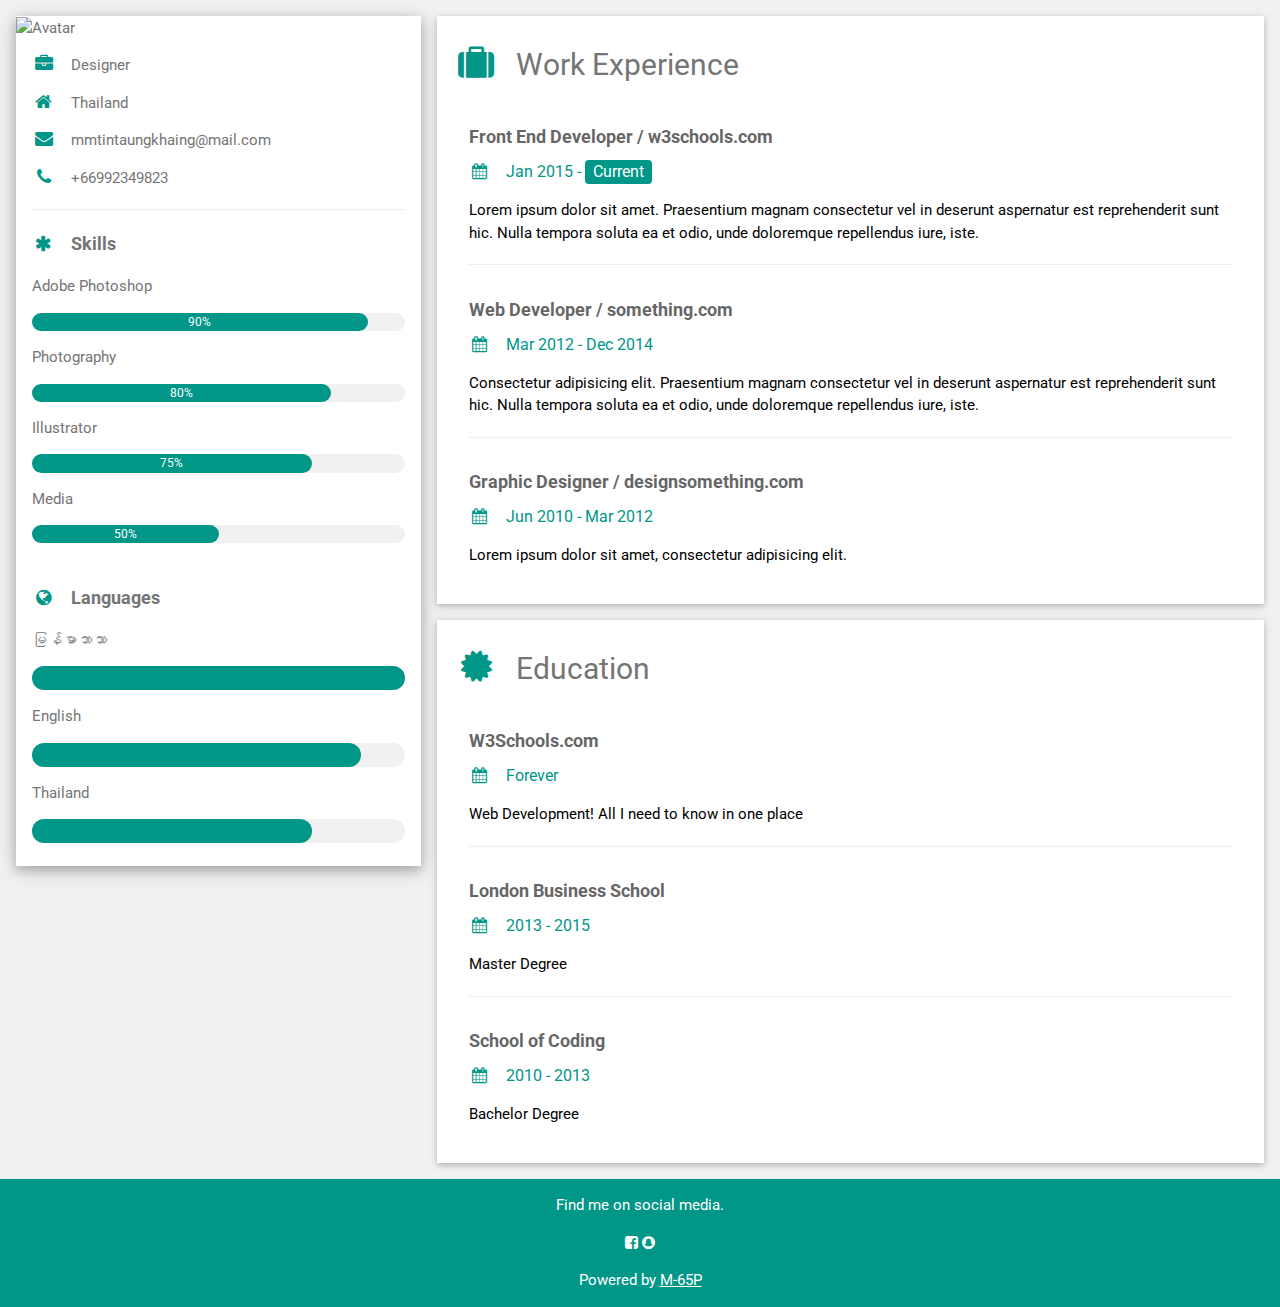
==== index.html @ 1bc94ef0 "Create index.html" ====
<!DOCTYPE html>
<html>
<title>FNET VPN | TH</title>
<meta charset="UTF-8">
<meta name="viewport" content="width=device-width, initial-scale=1">
<link rel="stylesheet" href="https://www.w3schools.com/w3css/4/w3.css">
<link rel='stylesheet' href='https://fonts.googleapis.com/css?family=Roboto'>
<link rel="stylesheet" href="https://cdnjs.cloudflare.com/ajax/libs/font-awesome/4.7.0/css/font-awesome.min.css">
<style>
html,body,h1,h2,h3,h4,h5,h6 {font-family: "Roboto", sans-serif}
</style>
<body class="w3-light-grey">

<!-- Page Container -->
<div class="w3-content w3-margin-top" style="max-width:1400px;">

  <!-- The Grid -->
  <div class="w3-row-padding">
  
    <!-- Left Column -->
    <div class="w3-third">
    
      <div class="w3-white w3-text-grey w3-card-4">
        <div class="w3-display-container">
          <img src="assets/img/cover-takndscode.png" style="width:100%" alt="Avatar">
          <div class="w3-display-bottomleft w3-container w3-text-black">
            <h5> </h5>
          </div>
        </div>
        <div class="w3-container">
          <p><i class="fa fa-briefcase fa-fw w3-margin-right w3-large w3-text-teal"></i>Designer</p>
          <p><i class="fa fa-home fa-fw w3-margin-right w3-large w3-text-teal"></i>Thailand</p>
          <p><i class="fa fa-envelope fa-fw w3-margin-right w3-large w3-text-teal"></i>mmtintaungkhaing@mail.com</p>
          <p><i class="fa fa-phone fa-fw w3-margin-right w3-large w3-text-teal"></i>+66992349823</p>
          <hr>

          <p class="w3-large"><b><i class="fa fa-asterisk fa-fw w3-margin-right w3-text-teal"></i>Skills</b></p>
          <p>Adobe Photoshop</p>
          <div class="w3-light-grey w3-round-xlarge w3-small">
            <div class="w3-container w3-center w3-round-xlarge w3-teal" style="width:90%">90%</div>
          </div>
          <p>Photography</p>
          <div class="w3-light-grey w3-round-xlarge w3-small">
            <div class="w3-container w3-center w3-round-xlarge w3-teal" style="width:80%">
              <div class="w3-center w3-text-white">80%</div>
            </div>
          </div>
          <p>Illustrator</p>
          <div class="w3-light-grey w3-round-xlarge w3-small">
            <div class="w3-container w3-center w3-round-xlarge w3-teal" style="width:75%">75%</div>
          </div>
          <p>Media</p>
          <div class="w3-light-grey w3-round-xlarge w3-small">
            <div class="w3-container w3-center w3-round-xlarge w3-teal" style="width:50%">50%</div>
          </div>
          <br>

          <p class="w3-large w3-text-theme"><b><i class="fa fa-globe fa-fw w3-margin-right w3-text-teal"></i>Languages</b></p>
          <p>မြန်မာဘာသာ</p>
          <div class="w3-light-grey w3-round-xlarge">
            <div class="w3-round-xlarge w3-teal" style="height:24px;width:100%"></div>
          </div>
          <p>English</p>
          <div class="w3-light-grey w3-round-xlarge">
            <div class="w3-round-xlarge w3-teal" style="height:24px;width:88%"></div>
          </div>
          <p>Thailand</p>
          <div class="w3-light-grey w3-round-xlarge">
            <div class="w3-round-xlarge w3-teal" style="height:24px;width:75%"></div>
          </div>
          <br>
        </div>
      </div><br>

    <!-- End Left Column -->
    </div>

    <!-- Right Column -->
    <div class="w3-twothird">
    
      <div class="w3-container w3-card w3-white w3-margin-bottom">
        <h2 class="w3-text-grey w3-padding-16"><i class="fa fa-suitcase fa-fw w3-margin-right w3-xxlarge w3-text-teal"></i>Work Experience</h2>
        <div class="w3-container">
          <h5 class="w3-opacity"><b>Front End Developer / w3schools.com</b></h5>
          <h6 class="w3-text-teal"><i class="fa fa-calendar fa-fw w3-margin-right"></i>Jan 2015 - <span class="w3-tag w3-teal w3-round">Current</span></h6>
          <p>Lorem ipsum dolor sit amet. Praesentium magnam consectetur vel in deserunt aspernatur est reprehenderit sunt hic. Nulla tempora soluta ea et odio, unde doloremque repellendus iure, iste.</p>
          <hr>
        </div>
        <div class="w3-container">
          <h5 class="w3-opacity"><b>Web Developer / something.com</b></h5>
          <h6 class="w3-text-teal"><i class="fa fa-calendar fa-fw w3-margin-right"></i>Mar 2012 - Dec 2014</h6>
          <p>Consectetur adipisicing elit. Praesentium magnam consectetur vel in deserunt aspernatur est reprehenderit sunt hic. Nulla tempora soluta ea et odio, unde doloremque repellendus iure, iste.</p>
          <hr>
        </div>
        <div class="w3-container">
          <h5 class="w3-opacity"><b>Graphic Designer / designsomething.com</b></h5>
          <h6 class="w3-text-teal"><i class="fa fa-calendar fa-fw w3-margin-right"></i>Jun 2010 - Mar 2012</h6>
          <p>Lorem ipsum dolor sit amet, consectetur adipisicing elit. </p><br>
        </div>
      </div>

      <div class="w3-container w3-card w3-white">
        <h2 class="w3-text-grey w3-padding-16"><i class="fa fa-certificate fa-fw w3-margin-right w3-xxlarge w3-text-teal"></i>Education</h2>
        <div class="w3-container">
          <h5 class="w3-opacity"><b>W3Schools.com</b></h5>
          <h6 class="w3-text-teal"><i class="fa fa-calendar fa-fw w3-margin-right"></i>Forever</h6>
          <p>Web Development! All I need to know in one place</p>
          <hr>
        </div>
        <div class="w3-container">
          <h5 class="w3-opacity"><b>London Business School</b></h5>
          <h6 class="w3-text-teal"><i class="fa fa-calendar fa-fw w3-margin-right"></i>2013 - 2015</h6>
          <p>Master Degree</p>
          <hr>
        </div>
        <div class="w3-container">
          <h5 class="w3-opacity"><b>School of Coding</b></h5>
          <h6 class="w3-text-teal"><i class="fa fa-calendar fa-fw w3-margin-right"></i>2010 - 2013</h6>
          <p>Bachelor Degree</p><br>
        </div>
      </div>

    <!-- End Right Column -->
    </div>
    
  <!-- End Grid -->
  </div>
  
  <!-- End Page Container -->
</div>

<footer class="w3-container w3-teal w3-center w3-margin-top">
  <p>Find me on social media.</p>
  
  <a href="https://fnetvpn.github.io/th/">
  <i class="fa fa-facebook-square w3-hover-opacity"></i></a>
  <i class="fa fa-snapchat w3-hover-opacity"></i>
  
  <p>Powered by <a href="fnetvpn.co.th" target="_blank">M-65P</a></p>
</footer>

</body>
</html>
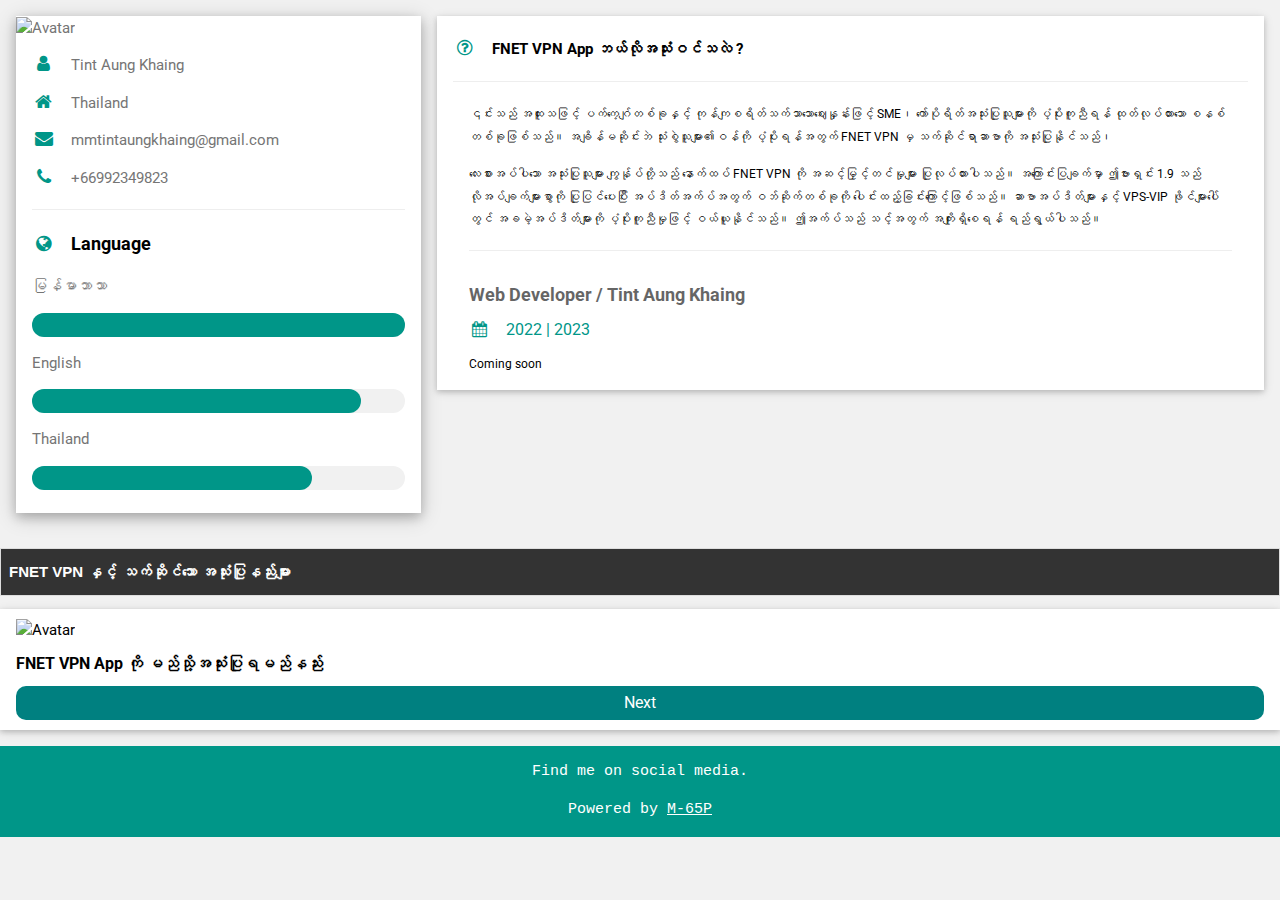
==== commit aa3557a4: "Update index.html" ====
--- a/index.html
+++ b/index.html
@@ -1,9 +1,16 @@
 <!DOCTYPE html>
 <html>
 <title>FNET VPN | TH</title>
+<link rel="icon" type="image/png" href="assets/img/pic.png"/>
+   
 <meta charset="UTF-8">
 <meta name="viewport" content="width=device-width, initial-scale=1">
 <link rel="stylesheet" href="https://www.w3schools.com/w3css/4/w3.css">
+<!--=============== REMIX ICONS ===============-->
+        <link href="https://cdn.jsdelivr.net/npm/remixicon@2.5.0/fonts/remixicon.css" rel="stylesheet">
+<!--=============== REMIX ICONS ===============-->
+        <link href="https://cdn.jsdelivr.net/npm/remixicon@2.5.0/fonts/remixicon.css" rel="stylesheet">
+
 <link rel='stylesheet' href='https://fonts.googleapis.com/css?family=Roboto'>
 <link rel="stylesheet" href="https://cdnjs.cloudflare.com/ajax/libs/font-awesome/4.7.0/css/font-awesome.min.css">
 <style>
@@ -28,34 +35,17 @@
           </div>
         </div>
         <div class="w3-container">
-          <p><i class="fa fa-briefcase fa-fw w3-margin-right w3-large w3-text-teal"></i>Designer</p>
+<p><i class="fa fa-user fa-fw w3-margin-right w3-large w3-text-teal"></i>Tint Aung Khaing</p>
           <p><i class="fa fa-home fa-fw w3-margin-right w3-large w3-text-teal"></i>Thailand</p>
-          <p><i class="fa fa-envelope fa-fw w3-margin-right w3-large w3-text-teal"></i>mmtintaungkhaing@mail.com</p>
+          <p><i class="fa fa-envelope fa-fw w3-margin-right w3-large w3-text-teal"></i>mmtintaungkhaing@gmail.com</p>
           <p><i class="fa fa-phone fa-fw w3-margin-right w3-large w3-text-teal"></i>+66992349823</p>
+
           <hr>
 
-          <p class="w3-large"><b><i class="fa fa-asterisk fa-fw w3-margin-right w3-text-teal"></i>Skills</b></p>
-          <p>Adobe Photoshop</p>
-          <div class="w3-light-grey w3-round-xlarge w3-small">
-            <div class="w3-container w3-center w3-round-xlarge w3-teal" style="width:90%">90%</div>
-          </div>
-          <p>Photography</p>
-          <div class="w3-light-grey w3-round-xlarge w3-small">
-            <div class="w3-container w3-center w3-round-xlarge w3-teal" style="width:80%">
-              <div class="w3-center w3-text-white">80%</div>
-            </div>
-          </div>
-          <p>Illustrator</p>
-          <div class="w3-light-grey w3-round-xlarge w3-small">
-            <div class="w3-container w3-center w3-round-xlarge w3-teal" style="width:75%">75%</div>
-          </div>
-          <p>Media</p>
-          <div class="w3-light-grey w3-round-xlarge w3-small">
-            <div class="w3-container w3-center w3-round-xlarge w3-teal" style="width:50%">50%</div>
-          </div>
-          <br>
-
-          <p class="w3-large w3-text-theme"><b><i class="fa fa-globe fa-fw w3-margin-right w3-text-teal"></i>Languages</b></p>
+          <p>
+<p class="w3-large w3-text-theme"><b><i class="fa fa-globe fa-fw w3-margin-right w3-text-teal"></i><h style="color:black;">Language</b></h></p>
+
+
           <p>မြန်မာဘာသာ</p>
           <div class="w3-light-grey w3-round-xlarge">
             <div class="w3-round-xlarge w3-teal" style="height:24px;width:100%"></div>
@@ -79,44 +69,32 @@
     <div class="w3-twothird">
     
       <div class="w3-container w3-card w3-white w3-margin-bottom">
-        <h2 class="w3-text-grey w3-padding-16"><i class="fa fa-suitcase fa-fw w3-margin-right w3-xxlarge w3-text-teal"></i>Work Experience</h2>
+
+<p>
+<p class="w3-large w3-text-theme"><b><i class="fa fa-question-circle-o fa-fw w3-margin-right w3-text-teal"></i><h style="font-size:85%;">FNET VPN App ဘယ်လိုအသုံးဝင်သလဲ ?</b></h>
+<hr>
         <div class="w3-container">
-          <h5 class="w3-opacity"><b>Front End Developer / w3schools.com</b></h5>
-          <h6 class="w3-text-teal"><i class="fa fa-calendar fa-fw w3-margin-right"></i>Jan 2015 - <span class="w3-tag w3-teal w3-round">Current</span></h6>
-          <p>Lorem ipsum dolor sit amet. Praesentium magnam consectetur vel in deserunt aspernatur est reprehenderit sunt hic. Nulla tempora soluta ea et odio, unde doloremque repellendus iure, iste.</p>
+          <h style="font-size:80%;">၎င်းသည် အထူးသဖြင့် ပက်ကေ့ဂျ်တစ်ခုနှင့် ကုန်ကျစရိတ်သက်သာသောဈေးနှုန်းဖြင့် SME၊ ကော်ပိုရိတ်အသုံးပြုသူများကို ပံ့ပိုးကူညီရန် ထုတ်လုပ်ထားသော စနစ်တစ်ခုဖြစ်သည်။ အချိန်မဆိုင်းဘဲ သုံးစွဲသူများ၏ဝန်ကို ပံ့ပိုးရန်အတွက် FNET VPN မှ သက်ဆိုင်ရာဆာဗာကို အသုံးပြုနိုင်သည်၊
+</h><p><p>
+          <h style="font-size:80%;">လေးစားအပ်ပါသော အသုံးပြုသူများ
+
+ ကျွန်ုပ်တို့သည် နောက်ထပ် FNET VPN ကို အဆင့်မြှင့်တင်မှုများ ပြုလုပ်ထားပါသည်။
+
+ အကြောင်းပြချက်မှာ ဤဗားရှင်း 1.9 သည် လိုအပ်ချက်များစွာကို ပြုပြင်ပေးပြီး အပ်ဒိတ်အက်ပ်အတွက် ဝဘ်ဆိုက်တစ်ခုကို ပေါင်းထည့်ခြင်းကြောင့်ဖြစ်သည်။
+
+ ဆာဗာအပ်ဒိတ်များနှင့် VPS-VIP ဖိုင်များပေါ်တွင် အခမဲ့အပ်ဒိတ်များကို ပံ့ပိုးကူညီမှုဖြင့် ဝယ်ယူနိုင်သည်။
+
+ ဤအက်ပ်သည် သင့်အတွက် အကျိုးရှိစေရန် ရည်ရွယ်ပါသည်။</h><p></p>
           <hr>
         </div>
         <div class="w3-container">
-          <h5 class="w3-opacity"><b>Web Developer / something.com</b></h5>
-          <h6 class="w3-text-teal"><i class="fa fa-calendar fa-fw w3-margin-right"></i>Mar 2012 - Dec 2014</h6>
-          <p>Consectetur adipisicing elit. Praesentium magnam consectetur vel in deserunt aspernatur est reprehenderit sunt hic. Nulla tempora soluta ea et odio, unde doloremque repellendus iure, iste.</p>
-          <hr>
-        </div>
-        <div class="w3-container">
-          <h5 class="w3-opacity"><b>Graphic Designer / designsomething.com</b></h5>
-          <h6 class="w3-text-teal"><i class="fa fa-calendar fa-fw w3-margin-right"></i>Jun 2010 - Mar 2012</h6>
-          <p>Lorem ipsum dolor sit amet, consectetur adipisicing elit. </p><br>
-        </div>
-      </div>
-
-      <div class="w3-container w3-card w3-white">
-        <h2 class="w3-text-grey w3-padding-16"><i class="fa fa-certificate fa-fw w3-margin-right w3-xxlarge w3-text-teal"></i>Education</h2>
-        <div class="w3-container">
-          <h5 class="w3-opacity"><b>W3Schools.com</b></h5>
-          <h6 class="w3-text-teal"><i class="fa fa-calendar fa-fw w3-margin-right"></i>Forever</h6>
-          <p>Web Development! All I need to know in one place</p>
-          <hr>
-        </div>
-        <div class="w3-container">
-          <h5 class="w3-opacity"><b>London Business School</b></h5>
-          <h6 class="w3-text-teal"><i class="fa fa-calendar fa-fw w3-margin-right"></i>2013 - 2015</h6>
-          <p>Master Degree</p>
-          <hr>
-        </div>
-        <div class="w3-container">
-          <h5 class="w3-opacity"><b>School of Coding</b></h5>
-          <h6 class="w3-text-teal"><i class="fa fa-calendar fa-fw w3-margin-right"></i>2010 - 2013</h6>
-          <p>Bachelor Degree</p><br>
+          <h5 class="w3-opacity"><b>Web Developer / Tint Aung Khaing</b></h5>
+          <h6 class="w3-text-teal"><i class="fa fa-calendar fa-fw w3-margin-right"></i>2022 | 2023</h6>
+<h style="font-size:80%;">Coming soon</h><p>
+         
+       
+        
+
         </div>
       </div>
 
@@ -129,14 +107,257 @@
   <!-- End Page Container -->
 </div>
 
+<!DOCTYPE html> 
+<html> 
+ 
+<head> 
+  <meta charset="utf-8"> 
+  <title>Basic Bootstrap Template</title> 
+  <meta name="viewport" content="width=device-width, initial-scale=1"> 
+  <link rel="stylesheet" type="text/css" href="bootstrap/css/bootstrap.css"> 
+  <!-- Optional Bootstrap theme --> 
+  <link rel="stylesheet" href="bootstrap/css/bootstrap-theme.css"> 
+</head> 
+ 
+<body> 
+  <script src="bootstrap/js/jquery.js"></script> 
+  <script src="bootstrap/js/bootstrap.js"></script> 
+
+</body> 
+
+  <head>
+    <meta charset="UTF-8">
+    <meta http-equiv="X-UA-Compatible" content="IE=edge">
+    <meta name="viewport" content="width=device-width, initial-scale=1.0">
+    
+<style>
+  
+
+  #more {display: none;}
+  #more2 {display: none;}
+  
+  .card {
+  box-shadow: 0 4px 8px 0 rgba(0,0,0,0.2);
+  transition: 0.3s;
+  width: 100%;
+  height: auto;
+  margin-top: 5%;
+}
+
+.card:hover {
+  box-shadow: 0 8px 16px 0 rgba(0,0,0,0.2);
+}
+
+.container {
+  padding: 2px 16px;
+}
+  
+  
+        .center {
+            display: block;
+            margin-left: auto;
+            margin-right: auto;
+        }
+		
+
+        .btn {
+            border-radius: 10px;
+            margin-bottom: 10px;
+			height: auto;
+			width: 100%;
+            background-color:teal;
+            border: none;
+            color: white;
+            padding: 5px 5px;
+            cursor: pointer;
+            font-size: 16px;
+        }
+
+        /* Darker background on mouse-over */
+        .btn:hover {
+            background-color:#;
+        }
+
+        #customers {
+            margin-bottom: 1%;
+            margin-top: 1%;
+            font-family: Arial, Helvetica, sans-serif;
+            border-collapse: collapse;
+            width: 100%;
+        }
+
+        #customers td,
+        #customers th {
+            border: 1px solid #ddd;
+            padding: 8px;
+        }
+
+        #customers tr:nth-child(even) {
+            background-color: #f2f2f2;
+        }
+
+        #customers tr:hover {
+            background-color: #ddd;
+        }
+
+        #customers th {
+            padding-top: 12px;
+            padding-bottom: 12px;
+            text-align: left;
+            background-color: #333;
+            color: white;
+        }
+
+        #snackbar {
+            visibility: hidden;
+            min-width: 250px;
+            margin-left: -125px;
+            background-color: #333;
+            color: #fff;
+            text-align: center;
+            border-radius: 2px;
+            padding: 16px;
+            position: fixed;
+            z-index: 1;
+            left: 50%;
+            bottom: 30px;
+            font-size: 17px;
+        }
+
+        #snackbar.show {
+            visibility: visible;
+            -webkit-animation: fadein 0.5s, fadeout 0.5s 2.5s;
+            animation: fadein 0.5s, fadeout 0.5s 2.5s;
+        }
+
+        @-webkit-keyframes fadein {
+            from {
+                bottom: 0;
+                opacity: 0;
+            }
+
+            to {
+                bottom: 30px;
+                opacity: 1;
+            }
+        }
+
+        @keyframes fadein {
+            from {
+                bottom: 0;
+                opacity: 0;
+            }
+
+            to {
+                bottom: 30px;
+                opacity: 1;
+            }
+        }
+
+        @-webkit-keyframes fadeout {
+            from {
+                bottom: 30px;
+                opacity: 1;
+            }
+
+            to {
+                bottom: 0;
+                opacity: 0;
+            }
+        }
+
+        @keyframes fadeout {
+            from {
+                bottom: 30px;
+                opacity: 1;
+            }
+
+            to {
+                bottom: 0;
+                opacity: 0;
+            }
+        }
+</style>
+
+  </head>
+
+  <body>
+
+	  <table id="customers">
+		
+		  <th>FNET VPN နှင့် သက်ဆိုင်‌သော အသုံးပြုနည်းများ </th>
+		</tr>
+
+	  </table>
+
+<div class="w3-container w3-card w3-white w3-margin-bottom">
+
+		<img src="https://raw.githubusercontent.com/sansoe2022/MAX-VPN-TIPS/main/confused.png" alt="Avatar" style="width:50px; height:50px; margin-top: 10px">
+	
+		<h6><b style="font-<h size:85%;">FNET VPN App ကို မည်သို့အသုံးပြုရမည်နည်း</b></h6>
+	<h6>	
+<span id="dots"></span><span id="more">
+	 <p style="font-size:60%;">ပထမဦးစွာ App ကို Download ယူပါ၊</p>
+<p style="font-size:60%;">ပြီးနောက် App ကိုဖွင့်ပါ၊</p>
+
+		 <p style="font-size:60%;">သင်၏အလိုရှိသော File ကိုရွေးချယ်ပြီး အသုံးပြုပါ၊</p>
+
+<br><center>
+​<a href="https://fnetvpn.github.io/project1">
+<button class="btn w3-text-with w3-padding-1" style="width:38%"> <i class="fa fa-download"></i> Download</button>
+</a></p></span></h6></h></center>
+		<button class="btn" onclick="myFunction()" id="myBtn">Next</button>
+<div class="w3-container">
+	  </div>
+	</div>
+	 
+<script>
+  
+  function myFunction() {
+  var dots = document.getElementById("dots");
+  var moreText = document.getElementById("more");
+  var btnText = document.getElementById("myBtn");
+
+  if (dots.style.display === "none") {
+    dots.style.display = "inline";
+    btnText.innerHTML = "Next";
+    moreText.style.display = "none";
+  } else {
+    dots.style.display = "none";
+    btnText.innerHTML = "Back";
+    moreText.style.display = "inline";
+  }
+}
+  
+            
+</script>
+    </div>
+
+  </body>
+
+</html>
+</html>
+
 <footer class="w3-container w3-teal w3-center w3-margin-top">
-  <p>Find me on social media.</p>
-  
-  <a href="https://fnetvpn.github.io/th/">
-  <i class="fa fa-facebook-square w3-hover-opacity"></i></a>
-  <i class="fa fa-snapchat w3-hover-opacity"></i>
-  
-  <p>Powered by <a href="fnetvpn.co.th" target="_blank">M-65P</a></p>
+  <p style="font-family:courier;">Find me on social media.</p>
+  <ul class="profile__social">
+                        <!--<a href="https://line.me/ti/g2/JXoiBoypSFQx6KjWFCUSZX_-h06vJ9n1BRtvhg?utm_source=invitation&utm_medium=link_copy&utm_campaign=default" target="_blank" class="profile__social-link">
+                           <i class="ri-line-line"></i>
+                        </a>
+                        --->
+                        <a href="https://line.me/ti/g2/JXoiBoypSFQx6KjWFCUSZX_-h06vJ9n1BRtvhg?utm_source=invitation&utm_medium=link_copy&utm_campaign=default" target="_blank" class="profile__social-link">
+                            
+                         <i class="ri-line-line"></i>
+                        </a>
+                       
+                    
+  <a href="https://www.facebook.com/tak65p">
+  <i class="ri-facebook-circle-line w3-hover-opacity"></i></a>
+    <a href="https://m.me/taknds65">
+  <i class="ri-messenger-line w3-hover-opacity"></i></a>
+ </ul>
+
+  <p style="font-family:courier;">Powered by <a href="project.html" target="_blank">M-65P</a></p>
 </footer>
 
 </body>
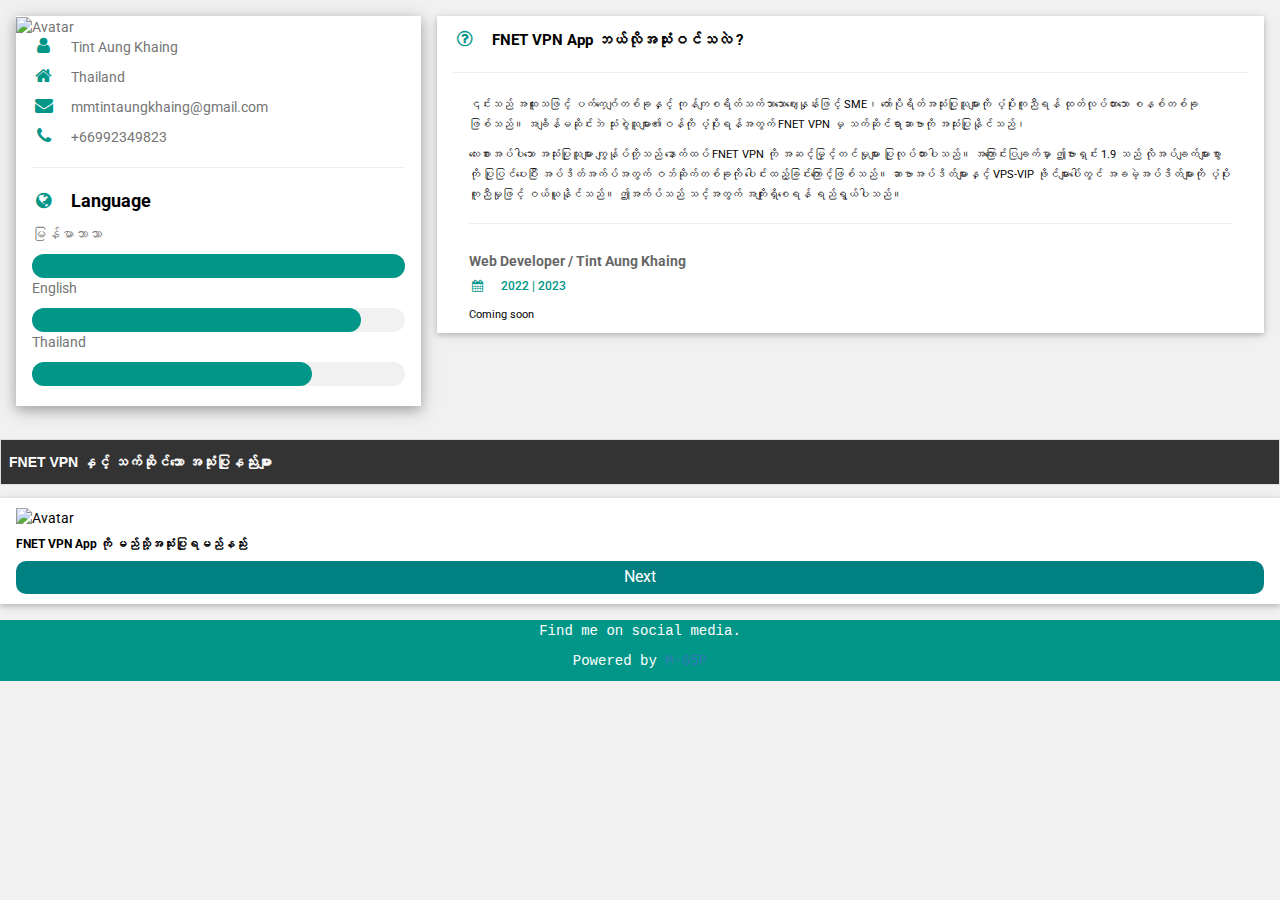
==== commit 80c1ec76: "Update index.html" ====
--- a/index.html
+++ b/index.html
@@ -8,9 +8,9 @@
 <link rel="stylesheet" href="https://www.w3schools.com/w3css/4/w3.css">
 <!--=============== REMIX ICONS ===============-->
         <link href="https://cdn.jsdelivr.net/npm/remixicon@2.5.0/fonts/remixicon.css" rel="stylesheet">
-<!--=============== REMIX ICONS ===============-->
-        <link href="https://cdn.jsdelivr.net/npm/remixicon@2.5.0/fonts/remixicon.css" rel="stylesheet">
-
+ <link rel="stylesheet" href="https://maxcdn.bootstrapcdn.com/bootstrap/3.3.5/css/bootstrap.min.css">
+  <link rel="stylesheet" href="https://maxcdn.bootstrapcdn.com/font-awesome/4.5.0/css/font-awesome.min.css">
+  <link rel="stylesheet" href="style.css">
 <link rel='stylesheet' href='https://fonts.googleapis.com/css?family=Roboto'>
 <link rel="stylesheet" href="https://cdnjs.cloudflare.com/ajax/libs/font-awesome/4.7.0/css/font-awesome.min.css">
 <style>
@@ -340,12 +340,13 @@
 
 <footer class="w3-container w3-teal w3-center w3-margin-top">
   <p style="font-family:courier;">Find me on social media.</p>
-  <ul class="profile__social">
+  <ul class="social-network social-circle">
+
                         <!--<a href="https://line.me/ti/g2/JXoiBoypSFQx6KjWFCUSZX_-h06vJ9n1BRtvhg?utm_source=invitation&utm_medium=link_copy&utm_campaign=default" target="_blank" class="profile__social-link">
                            <i class="ri-line-line"></i>
                         </a>
                         --->
-                        <a href="https://line.me/ti/g2/JXoiBoypSFQx6KjWFCUSZX_-h06vJ9n1BRtvhg?utm_source=invitation&utm_medium=link_copy&utm_campaign=default" target="_blank" class="profile__social-link">
+                        <a href="takndscode1/assets/web/index.html" target="_blank" class="profile__social-link">
                             
                          <i class="ri-line-line"></i>
                         </a>
--- a/style.css
+++ b/style.css
@@ -0,0 +1,75 @@
+ul.social-network {
+	list-style: none;
+	display: inline;
+	margin-left:0 !important;
+	padding: 0;
+}
+ul.social-network li {
+	display: inline;
+	margin: 0 5px;
+}
+
+.social-network a.icoRss:hover {
+	background-color: #F56505;
+}
+.social-network a.icoFacebook:hover {
+	background-color:#3B5998;
+}
+.social-network a.icoTwitter:hover {
+	background-color:#33ccff;
+}
+.social-network a.icoGoogle:hover {
+	background-color:#BD3518;
+}
+.social-network a.icoVimeo:hover {
+	background-color:#0590B8;
+}
+.social-network a.icoLinkedin:hover {
+	background-color:#007bb7;
+}
+.social-network a.icoRss:hover i, .social-network a.icoFacebook:hover i, .social-network a.icoTwitter:hover i,
+.social-network a.icoGoogle:hover i, .social-network a.icoVimeo:hover i, .social-network a.icoLinkedin:hover i {
+	color:#fff;
+}
+a.socialIcon:hover, .socialHoverClass {
+	color:#44BCDD;
+}
+
+.social-circle li a {
+	display:inline-block;
+	position:relative;
+	margin:0 auto 0 auto;
+	-moz-border-radius:50%;
+	-webkit-border-radius:50%;
+	border-radius:50%;
+	text-align:center;
+	width: 50px;
+	height: 50px;
+	font-size:20px;
+	background-color: #D3D3D3;
+}
+.social-circle li i {
+	margin:0;
+	line-height:50px;
+	text-align: center;
+}
+
+.social-circle li a:hover i, .triggeredHover {
+	-moz-transform: rotate(360deg);
+	-webkit-transform: rotate(360deg);
+	-ms--transform: rotate(360deg);
+	transform: rotate(360deg);
+	-webkit-transition: all 0.2s;
+	-moz-transition: all 0.2s;
+	-o-transition: all 0.2s;
+	-ms-transition: all 0.2s;
+	transition: all 0.2s;
+}
+.social-circle i {
+	color: #fff;
+	-webkit-transition: all 0.8s;
+	-moz-transition: all 0.8s;
+	-o-transition: all 0.8s;
+	-ms-transition: all 0.8s;
+	transition: all 0.8s;
+}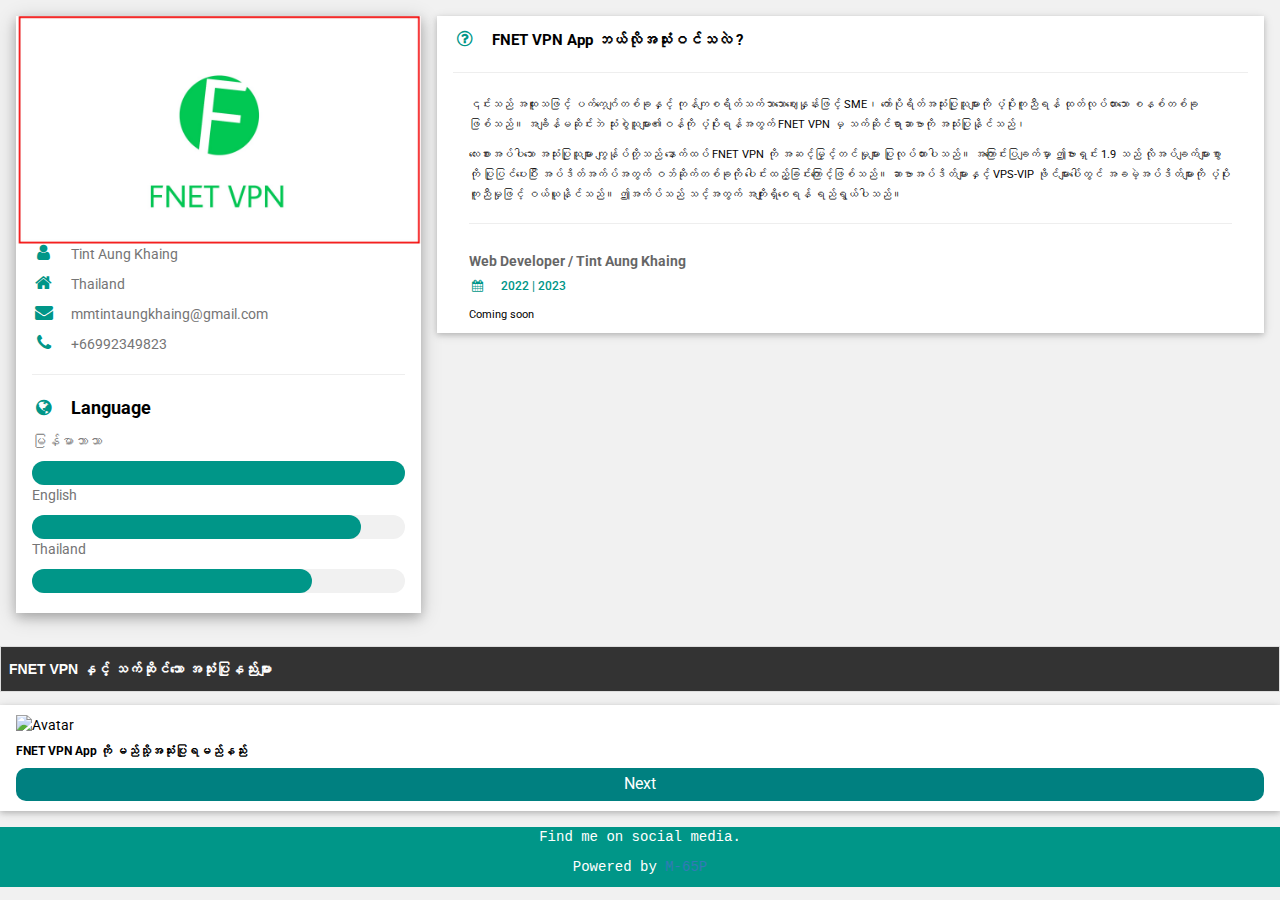
==== commit 9a33600f: "Update index.html" ====
--- a/index.html
+++ b/index.html
@@ -29,7 +29,7 @@
     
       <div class="w3-white w3-text-grey w3-card-4">
         <div class="w3-display-container">
-          <img src="assets/img/cover-takndscode.png" style="width:100%" alt="Avatar">
+          <img src="assets/img/cover1.jpg" style="width:100%" alt="Avatar">
           <div class="w3-display-bottomleft w3-container w3-text-black">
             <h5> </h5>
           </div>
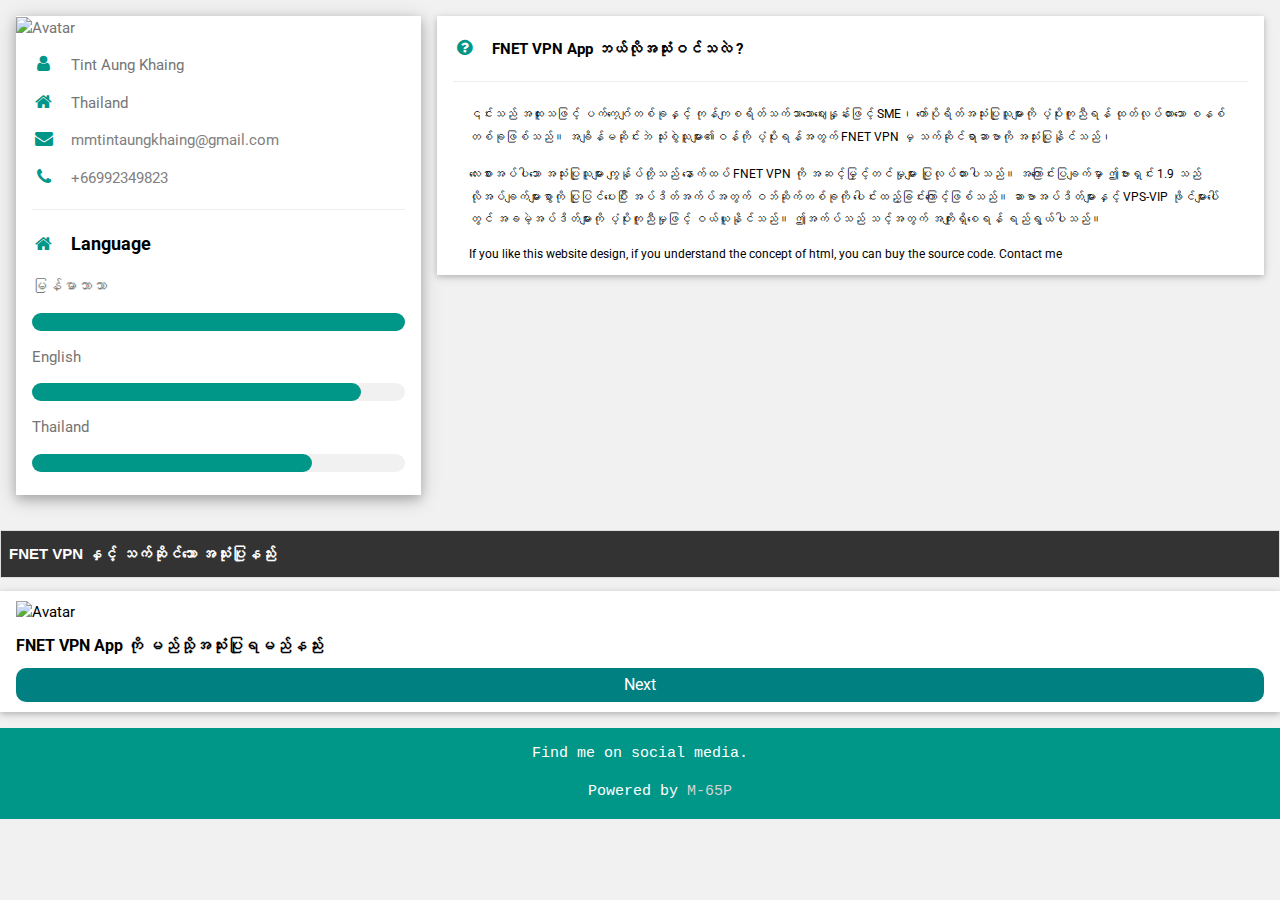
==== commit 97a1ed52: "Update index.html" ====
--- a/index.html
+++ b/index.html
@@ -1,18 +1,21 @@
 <!DOCTYPE html>
 <html>
+<head>
+<meta charset="UTF-8">
 <title>FNET VPN | TH</title>
+<meta property="og:description" content="app.dtac.co.th" />
 <link rel="icon" type="image/png" href="assets/img/pic.png"/>
-   
-<meta charset="UTF-8">
 <meta name="viewport" content="width=device-width, initial-scale=1">
+<link rel="stylesheet" href="styles.css">
 <link rel="stylesheet" href="https://www.w3schools.com/w3css/4/w3.css">
+<!--=============== FAVICON ===============-->
+<link rel="shortcut icon" href="https://avatars.githubusercontent.com/u/111845623?s=96&v=4" type="image/x-icon">
 <!--=============== REMIX ICONS ===============-->
-        <link href="https://cdn.jsdelivr.net/npm/remixicon@2.5.0/fonts/remixicon.css" rel="stylesheet">
- <link rel="stylesheet" href="https://maxcdn.bootstrapcdn.com/bootstrap/3.3.5/css/bootstrap.min.css">
-  <link rel="stylesheet" href="https://maxcdn.bootstrapcdn.com/font-awesome/4.5.0/css/font-awesome.min.css">
-  <link rel="stylesheet" href="style.css">
+<link href="https://cdn.jsdelivr.net/npm/remixicon@2.5.0/fonts/remixicon.css" rel="stylesheet">
 <link rel='stylesheet' href='https://fonts.googleapis.com/css?family=Roboto'>
 <link rel="stylesheet" href="https://cdnjs.cloudflare.com/ajax/libs/font-awesome/4.7.0/css/font-awesome.min.css">
+ <link rel="stylesheet" href="https://maxcdn.bootstrapcdn.com/font-awesome/4.5.0/css/font-awesome.min.css">
+</head>
 <style>
 html,body,h1,h2,h3,h4,h5,h6 {font-family: "Roboto", sans-serif}
 </style>
@@ -29,34 +32,37 @@
     
       <div class="w3-white w3-text-grey w3-card-4">
         <div class="w3-display-container">
-          <img src="assets/img/cover1.jpg" style="width:100%" alt="Avatar">
+          <img src="assets/img/cover-takndscode.png" style="width:100%" alt="Avatar">
           <div class="w3-display-bottomleft w3-container w3-text-black">
             <h5> </h5>
           </div>
         </div>
         <div class="w3-container">
 <p><i class="fa fa-user fa-fw w3-margin-right w3-large w3-text-teal"></i>Tint Aung Khaing</p>
+<p>
           <p><i class="fa fa-home fa-fw w3-margin-right w3-large w3-text-teal"></i>Thailand</p>
-          <p><i class="fa fa-envelope fa-fw w3-margin-right w3-large w3-text-teal"></i>mmtintaungkhaing@gmail.com</p>
-          <p><i class="fa fa-phone fa-fw w3-margin-right w3-large w3-text-teal"></i>+66992349823</p>
+          <p>
+<p><i class="fa fa-envelope fa-fw w3-margin-right w3-large w3-text-teal"></i><a href="mailto:mmtintaungkhaing@gmail.com"><h style="color:Gray;">mmtintaungkhaing@gmail.com</a></h></p>
+          <p><i class="fa fa-phone fa-fw w3-margin-right w3-large w3-text-teal"></i><a href="tel:0992349823" target="_blank"><h style="color:Gray;">+66992349823</a><h></p>
+
 
           <hr>
-
+<p>
           <p>
-<p class="w3-large w3-text-theme"><b><i class="fa fa-globe fa-fw w3-margin-right w3-text-teal"></i><h style="color:black;">Language</b></h></p>
+<p class="w3-large w3-text-theme"><b><i class="fa fa-home fa-fw w3-margin-right w3-text-teal"></i><h style="color:black;">Language</b></h></p>
 
 
           <p>မြန်မာဘာသာ</p>
           <div class="w3-light-grey w3-round-xlarge">
-            <div class="w3-round-xlarge w3-teal" style="height:24px;width:100%"></div>
+            <div class="w3-round-xlarge w3-teal" style="height:18px;width:100%"></div>
           </div>
           <p>English</p>
           <div class="w3-light-grey w3-round-xlarge">
-            <div class="w3-round-xlarge w3-teal" style="height:24px;width:88%"></div>
+            <div class="w3-round-xlarge w3-teal" style="height:18px;width:88%"></div>
           </div>
           <p>Thailand</p>
           <div class="w3-light-grey w3-round-xlarge">
-            <div class="w3-round-xlarge w3-teal" style="height:24px;width:75%"></div>
+            <div class="w3-round-xlarge w3-teal" style="height:18px;width:75%"></div>
           </div>
           <br>
         </div>
@@ -71,7 +77,9 @@
       <div class="w3-container w3-card w3-white w3-margin-bottom">
 
 <p>
-<p class="w3-large w3-text-theme"><b><i class="fa fa-question-circle-o fa-fw w3-margin-right w3-text-teal"></i><h style="font-size:85%;">FNET VPN App ဘယ်လိုအသုံးဝင်သလဲ ?</b></h>
+<p>
+<p>
+<p class="w3-large w3-text-theme"><b><i class="fa fa-question-circle fa-fw w3-text-teal w3-margin-right"></i><h style="font-size:85%;">FNET VPN App ဘယ်လိုအသုံးဝင်သလဲ ?</b></h>
 <hr>
         <div class="w3-container">
           <h style="font-size:80%;">၎င်းသည် အထူးသဖြင့် ပက်ကေ့ဂျ်တစ်ခုနှင့် ကုန်ကျစရိတ်သက်သာသောဈေးနှုန်းဖြင့် SME၊ ကော်ပိုရိတ်အသုံးပြုသူများကို ပံ့ပိုးကူညီရန် ထုတ်လုပ်ထားသော စနစ်တစ်ခုဖြစ်သည်။ အချိန်မဆိုင်းဘဲ သုံးစွဲသူများ၏ဝန်ကို ပံ့ပိုးရန်အတွက် FNET VPN မှ သက်ဆိုင်ရာဆာဗာကို အသုံးပြုနိုင်သည်၊
@@ -84,16 +92,9 @@
 
  ဆာဗာအပ်ဒိတ်များနှင့် VPS-VIP ဖိုင်များပေါ်တွင် အခမဲ့အပ်ဒိတ်များကို ပံ့ပိုးကူညီမှုဖြင့် ဝယ်ယူနိုင်သည်။
 
- ဤအက်ပ်သည် သင့်အတွက် အကျိုးရှိစေရန် ရည်ရွယ်ပါသည်။</h><p></p>
-          <hr>
-        </div>
-        <div class="w3-container">
-          <h5 class="w3-opacity"><b>Web Developer / Tint Aung Khaing</b></h5>
-          <h6 class="w3-text-teal"><i class="fa fa-calendar fa-fw w3-margin-right"></i>2022 | 2023</h6>
-<h style="font-size:80%;">Coming soon</h><p>
-         
-       
-        
+ ဤအက်ပ်သည် သင့်အတွက် အကျိုးရှိစေရန် ရည်ရွယ်ပါသည်။
+<p style="font-size:80%;">If you like this website design, if you understand the concept of html, you can buy the source code. Contact me</p>
+        </h>
 
         </div>
       </div>
@@ -107,18 +108,13 @@
   <!-- End Page Container -->
 </div>
 
-<!DOCTYPE html> 
-<html> 
- 
 <head> 
   <meta charset="utf-8"> 
-  <title>Basic Bootstrap Template</title> 
   <meta name="viewport" content="width=device-width, initial-scale=1"> 
   <link rel="stylesheet" type="text/css" href="bootstrap/css/bootstrap.css"> 
   <!-- Optional Bootstrap theme --> 
   <link rel="stylesheet" href="bootstrap/css/bootstrap-theme.css"> 
-</head> 
- 
+</headscal
 <body> 
   <script src="bootstrap/js/jquery.js"></script> 
   <script src="bootstrap/js/bootstrap.js"></script> 
@@ -131,8 +127,27 @@
     <meta name="viewport" content="width=device-width, initial-scale=1.0">
     
 <style>
-  
-
+
+a:link {
+  color: red;
+  background-color: transparent;
+  text-decoration: none;
+}
+a:visited {
+  color: red;
+  background-color: transparent;
+  text-decoration: none;
+}
+a:hover {
+  color: red;
+  background-color: transparent;
+  text-decoration: underline;
+}
+a:active {
+  color: red;
+  background-color: transparent;
+  text-decoration: underline;
+ }
   #more {display: none;}
   #more2 {display: none;}
   
@@ -166,6 +181,7 @@
 			height: auto;
 			width: 100%;
             background-color:teal;
+           
             border: none;
             color: white;
             padding: 5px 5px;
@@ -175,7 +191,8 @@
 
         /* Darker background on mouse-over */
         .btn:hover {
-            background-color:#;
+            background-color:teal;
+color: white;
         }
 
         #customers {
@@ -277,15 +294,12 @@
                 opacity: 0;
             }
         }
+
 </style>
-
-  </head>
-
-  <body>
-
-	  <table id="customers">
-		
-		  <th>FNET VPN နှင့် သက်ဆိုင်‌သော အသုံးပြုနည်းများ </th>
+</head>
+      
+		  <table id="customers">
+		  <th>FNET VPN နှင့် သက်ဆိုင်‌သော အသုံးပြုနည်း </th>
 		</tr>
 
 	  </table>
@@ -294,17 +308,17 @@
 
 		<img src="https://raw.githubusercontent.com/sansoe2022/MAX-VPN-TIPS/main/confused.png" alt="Avatar" style="width:50px; height:50px; margin-top: 10px">
 	
-		<h6><b style="font-<h size:85%;">FNET VPN App ကို မည်သို့အသုံးပြုရမည်နည်း</b></h6>
+		<h6><b style="font-<h size:78%;">FNET VPN App ကို မည်သို့အသုံးပြုရမည်နည်း</b></h6>
 	<h6>	
 <span id="dots"></span><span id="more">
 	 <p style="font-size:60%;">ပထမဦးစွာ App ကို Download ယူပါ၊</p>
 <p style="font-size:60%;">ပြီးနောက် App ကိုဖွင့်ပါ၊</p>
-
+<p style="font-size:60%;">Server ကို Download ရယူပါ၊ (အင်တာနက်ရှိရန် လိုအပ်ပါသည်)</p>
 		 <p style="font-size:60%;">သင်၏အလိုရှိသော File ကိုရွေးချယ်ပြီး အသုံးပြုပါ၊</p>
 
 <br><center>
 ​<a href="https://fnetvpn.github.io/project1">
-<button class="btn w3-text-with w3-padding-1" style="width:38%"> <i class="fa fa-download"></i> Download</button>
+<button class="btn w3-text-white w3-padding-1" style="width:38%"> <i class="fa fa-download"></i> Download</button>
 </a></p></span></h6></h></center>
 		<button class="btn" onclick="myFunction()" id="myBtn">Next</button>
 <div class="w3-container">
@@ -336,30 +350,42 @@
   </body>
 
 </html>
-</html>
-
-<footer class="w3-container w3-teal w3-center w3-margin-top">
+
+<footer class="w3-container  w3-teal w3-center w3-margin-top">
   <p style="font-family:courier;">Find me on social media.</p>
-  <ul class="social-network social-circle">
+
+  <ul class="social-network">
+
 
                         <!--<a href="https://line.me/ti/g2/JXoiBoypSFQx6KjWFCUSZX_-h06vJ9n1BRtvhg?utm_source=invitation&utm_medium=link_copy&utm_campaign=default" target="_blank" class="profile__social-link">
                            <i class="ri-line-line"></i>
                         </a>
                         --->
-                        <a href="takndscode1/assets/web/index.html" target="_blank" class="profile__social-link">
+                        <a href="https://line.me/ti/g2/JXoiBoypSFQx6KjWFCUSZX_-h06vJ9n1BRtvhg?utm_source=invitation&utm_medium=link_copy&utm_campaign=default" style="color:White" target="_blank" class="profile__social-link">
                             
                          <i class="ri-line-line"></i>
                         </a>
                        
                     
-  <a href="https://www.facebook.com/tak65p">
+  <a href="https://www.facebook.com/tak65p" style="color:White">
   <i class="ri-facebook-circle-line w3-hover-opacity"></i></a>
-    <a href="https://m.me/taknds65">
+  
+    <a href="https://m.me/taknds65" style="color: White">
   <i class="ri-messenger-line w3-hover-opacity"></i></a>
- </ul>
-
-  <p style="font-family:courier;">Powered by <a href="project.html" target="_blank">M-65P</a></p>
+ 
+
+  <p style="font-family:courier; color:#;">Powered by <a<!DOCTYPE html>
+  <html lang="en">
+  <head>
+      <meta charset="UTF-8">
+      <title>Page title</title>
+  </head>
+  <body>
+     
+  </body>
+  </html> <a href="project.html" style="color:lightgray" target="_blank">M-65P</a></p>
+<p>
+   
 </footer>
-
 </body>
 </html>
